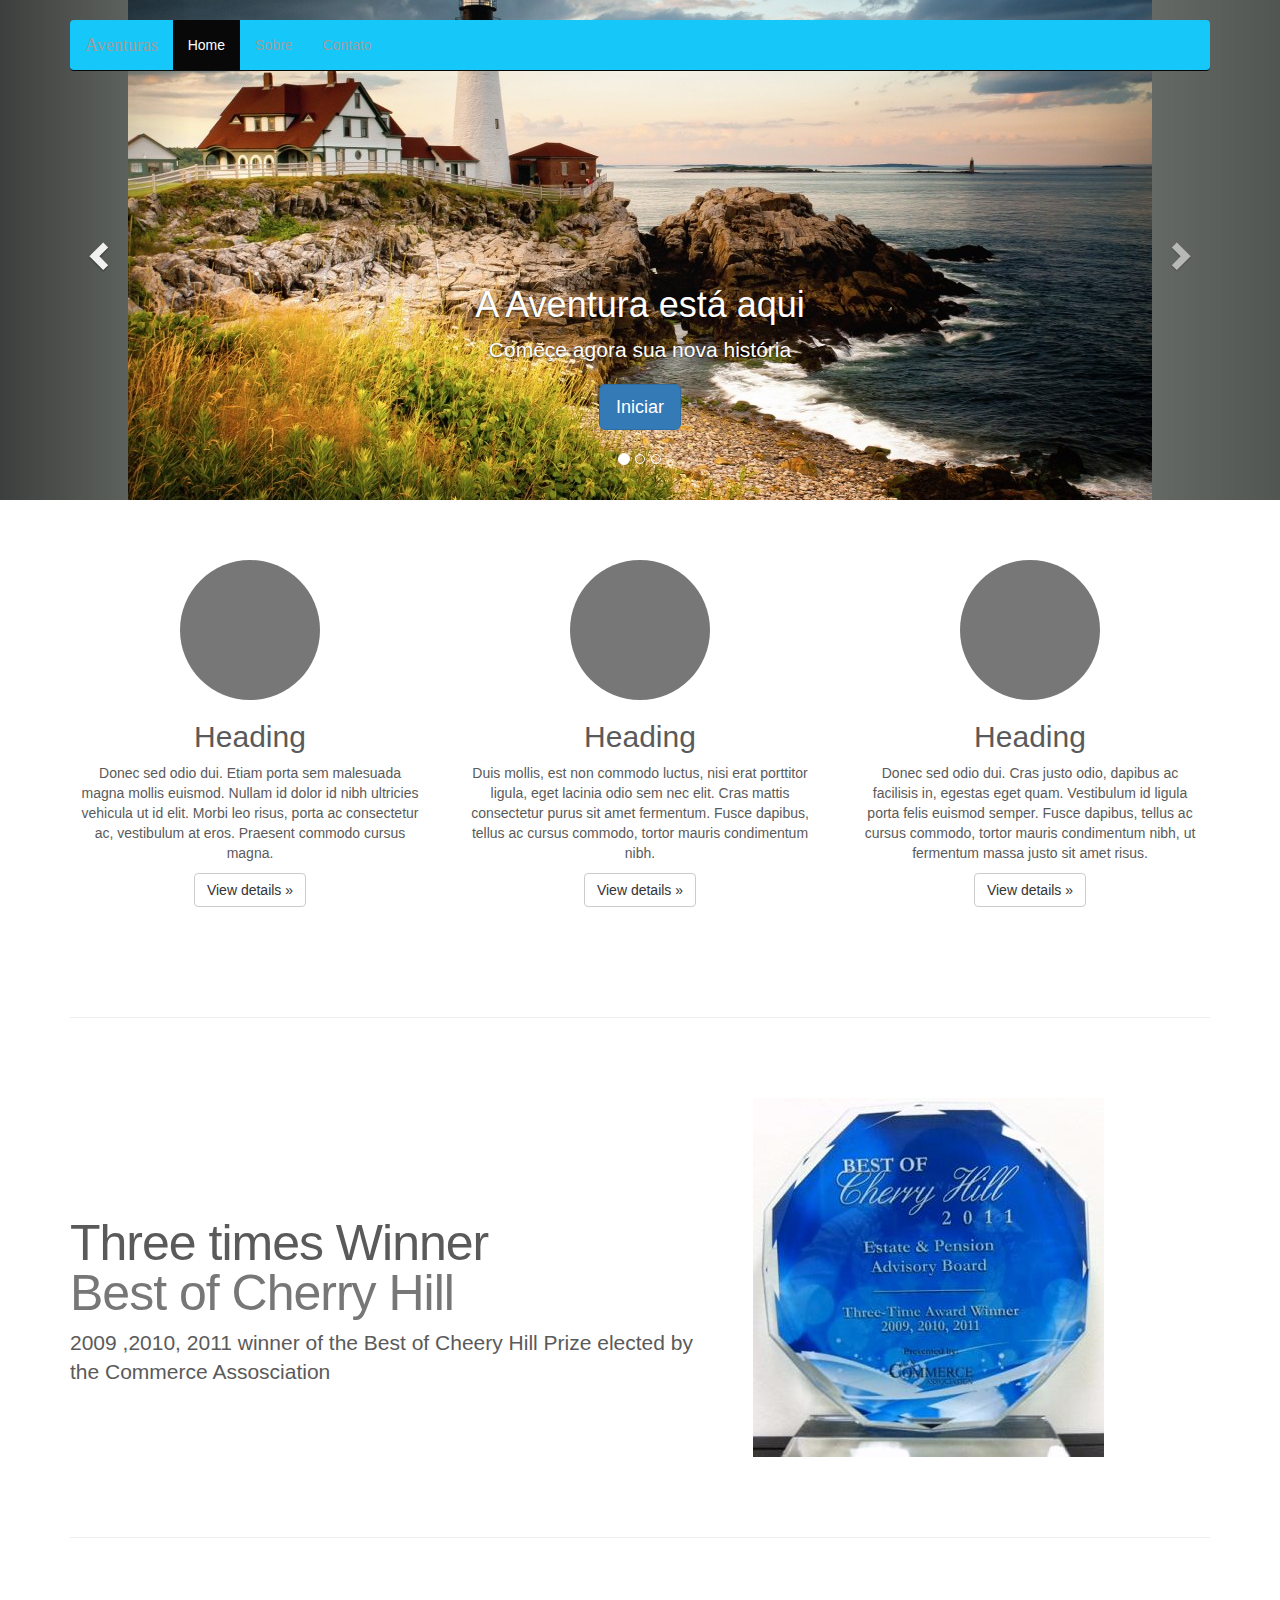
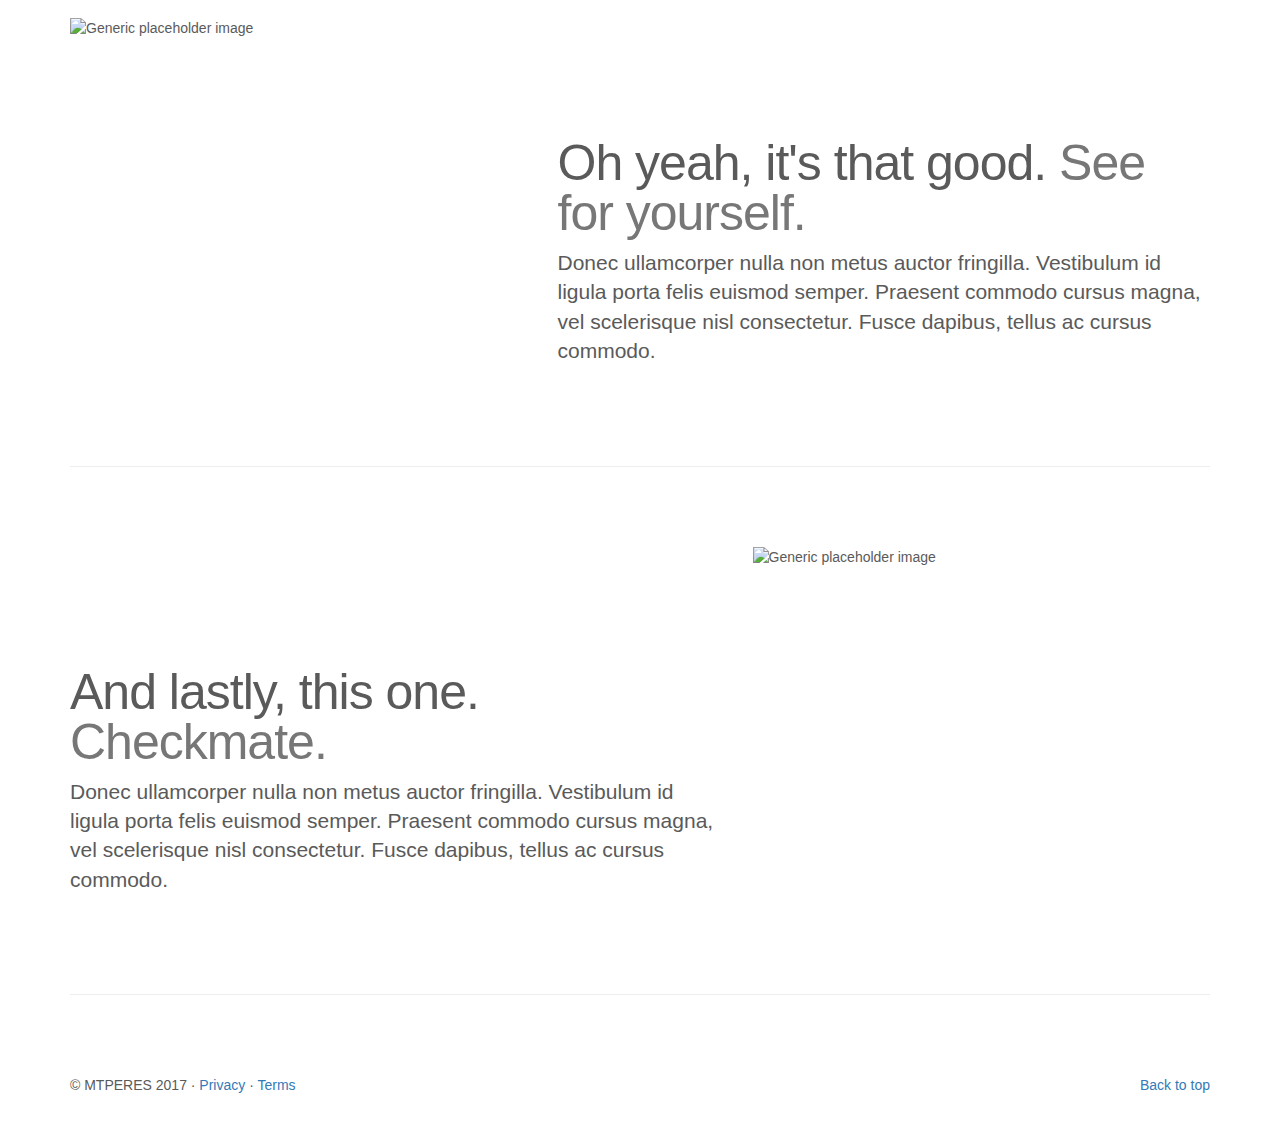
==== index.html @ 79142afd "Day 1" ====
<!DOCTYPE html>
<html lang="en">
  <head>
    <meta charset="utf-8">
    <meta http-equiv="X-UA-Compatible" content="IE=edge">
    <meta name="viewport" content="width=device-width, initial-scale=1">
    <!-- The above 3 meta tags *must* come first in the head; any other head content must come *after* these tags -->
    <meta name="description" content="">
    <meta name="author" content="">
    <link rel="icon" href="../../favicon.ico">

    <title>MTPERES Bootstrap template</title>
  <link rel="stylesheet" href="https://maxcdn.bootstrapcdn.com/bootstrap/3.3.7/css/bootstrap.min.css">
  <script src="https://ajax.googleapis.com/ajax/libs/jquery/3.2.0/jquery.min.js"></script>
  <script src="https://maxcdn.bootstrapcdn.com/bootstrap/3.3.7/js/bootstrap.min.js"></script>
    <!-- Bootstrap core CSS 
    <link href="../../dist/css/bootstrap.min.css" rel="stylesheet">-->

    <!-- IE10 viewport hack for Surface/desktop Windows 8 bug -->
    <link href="../../assets/css/ie10-viewport-bug-workaround.css" rel="stylesheet">

    <!-- Just for debugging purposes. Don't actually copy these 2 lines! -->
    <!--[if lt IE 9]><script src="../../assets/js/ie8-responsive-file-warning.js"></script><![endif]-->
    <script src="../../assets/js/ie-emulation-modes-warning.js"></script>

    <!-- HTML5 shim and Respond.js for IE8 support of HTML5 elements and media queries -->
    <!--[if lt IE 9]>
      <script src="https://oss.maxcdn.com/html5shiv/3.7.3/html5shiv.min.js"></script>
      <script src="https://oss.maxcdn.com/respond/1.4.2/respond.min.js"></script>
    <![endif]-->

    <!-- Custom styles for this template -->
    <link href="carousel.css" rel="stylesheet">
  </head>
<!-- NAVBAR
================================================== -->
  <body>
    <div class="navbar-wrapper">
      <div class="container">

        <nav class="navbar navbar-inverse navbar-static-top">
          <div class="container">
            <div class="navbar-header">
              <button type="button" class="navbar-toggle collapsed" data-toggle="collapse" data-target="#navbar" aria-expanded="false" aria-controls="navbar">
                <span class="sr-only">Toggle navigation</span>
                <span class="icon-bar"></span>
                <span class="icon-bar"></span>
                <span class="icon-bar"></span>
              </button>
              <a class="navbar-brand" id="logoarea" href="#">Aventuras</a>
            </div>
            <div id="navbar" class="navbar-collapse collapse">
              <ul class="nav navbar-nav">
                <li class="active"><a href="#">Home</a></li>
                <li><a href="#about">Sobre</a></li>
                <li><a href="#contact">Contato</a></li>
                <!-- <li class="dropdown">
                  <a href="#" class="dropdown-toggle" data-toggle="dropdown" role="button" aria-haspopup="true" aria-expanded="false">Dropdown <span class="caret"></span></a>
                  <ul class="dropdown-menu">
                    <li><a href="#">Action</a></li>
                    <li><a href="#">Another action</a></li>
                    <li><a href="#">Something else here</a></li>
                    <li role="separator" class="divider"></li>
                    <li class="dropdown-header">Nav header</li>
                    <li><a href="#">Separated link</a></li>
                    <li><a href="#">One more separated link</a></li>
                  </ul>-->
                </li>
              </ul>
            </div>
          </div>
        </nav>

      </div>
    </div>


    <!-- Carousel
    ================================================== -->
    <div id="myCarousel" class="carousel slide" data-ride="carousel">
      <!-- Indicators -->
      <ol class="carousel-indicators">
        <li data-target="#myCarousel" data-slide-to="0" class="active"></li>
        <li data-target="#myCarousel" data-slide-to="1"></li>
        <li data-target="#myCarousel" data-slide-to="2"></li>
      </ol>
      <div class="carousel-inner" role="listbox">
        <div class="item active">
          <img class="first-slide" src="[data-uri]" alt="First slide">
          <div class="container">
            <div class="carousel-caption">
              <h1>A Aventura está aqui</h1>
              <p>Começe agora sua nova história</p>
              <p><a class="btn btn-lg btn-primary" href="#" role="button">Iniciar</a></p>
            </div>
          </div>
        </div>
        <div class="item">
          <img class="second-slide" src="[data-uri]" alt="Second slide">
          <div class="container">
            <div class="carousel-caption">
              <h1>Faça sua história</h1>
              <p>Cada decisão tomada em sua aventura infuenciara no desenvolvimento do seu pesonagem</p>
              <p><a class="btn btn-lg btn-primary" href="#" role="button">Ver mais</a></p>
            </div>
          </div>
        </div>
        <div class="item">
          <img class="third-slide" src="[data-uri]" alt="Third slide">
          <div class="container">
            <div class="carousel-caption">
              <h1>Sempre uma nova aventura</h1>
              <p>As combinacões de elementos fazem sua história única a cada vez que você lê</p>
              <p><a class="btn btn-lg btn-primary" href="#" role="button">Ver Aventuras</a></p>
            </div>
          </div>
        </div>
      </div>
      <a class="left carousel-control" href="#myCarousel" role="button" data-slide="prev">
        <span class="glyphicon glyphicon-chevron-left" aria-hidden="true"></span>
        <span class="sr-only">Previous</span>
      </a>
      <a class="right carousel-control" href="#myCarousel" role="button" data-slide="next">
        <span class="glyphicon glyphicon-chevron-right" aria-hidden="true"></span>
        <span class="sr-only">Next</span>
      </a>
    </div><!-- /.carousel -->


    <!-- Marketing messaging and featurettes
    ================================================== -->
    <!-- Wrap the rest of the page in another container to center all the content. -->

    <div class="container marketing">

      <!-- Three columns of text below the carousel -->
      <div class="row">
        <div class="col-lg-4">
          <img class="img-circle" src="[data-uri]" alt="Generic placeholder image" width="140" height="140">
          <h2>Heading</h2>
          <p>Donec sed odio dui. Etiam porta sem malesuada magna mollis euismod. Nullam id dolor id nibh ultricies vehicula ut id elit. Morbi leo risus, porta ac consectetur ac, vestibulum at eros. Praesent commodo cursus magna.</p>
          <p><a class="btn btn-default" href="#" role="button">View details &raquo;</a></p>
        </div><!-- /.col-lg-4 -->
        <div class="col-lg-4">
          <img class="img-circle" src="[data-uri]" alt="Generic placeholder image" width="140" height="140">
          <h2>Heading</h2>
          <p>Duis mollis, est non commodo luctus, nisi erat porttitor ligula, eget lacinia odio sem nec elit. Cras mattis consectetur purus sit amet fermentum. Fusce dapibus, tellus ac cursus commodo, tortor mauris condimentum nibh.</p>
          <p><a class="btn btn-default" href="#" role="button">View details &raquo;</a></p>
        </div><!-- /.col-lg-4 -->
        <div class="col-lg-4">
          <img class="img-circle" src="[data-uri]" alt="Generic placeholder image" width="140" height="140">
          <h2>Heading</h2>
          <p>Donec sed odio dui. Cras justo odio, dapibus ac facilisis in, egestas eget quam. Vestibulum id ligula porta felis euismod semper. Fusce dapibus, tellus ac cursus commodo, tortor mauris condimentum nibh, ut fermentum massa justo sit amet risus.</p>
          <p><a class="btn btn-default" href="#" role="button">View details &raquo;</a></p>
        </div><!-- /.col-lg-4 -->
      </div><!-- /.row -->


      <!-- START THE FEATURETTES -->

      <hr class="featurette-divider">

      <div class="row featurette">
        <div class="col-md-7">
          <h2 class="featurette-heading">Three times Winner<span class="text-muted">  <br>Best of Cherry Hill</span></h2>
          <p class="lead"> 2009 ,2010, 2011 winner of the Best of Cheery Hill Prize elected by the Commerce Assosciation</p>
        </div>
        <div class="col-md-5">
          <img class="award" src="award.jpg" alt="Winner of 2011 prize">
          
        </div>
      </div>

      <hr class="featurette-divider">

      <div class="row featurette">
        <div class="col-md-7 col-md-push-5">
          <h2 class="featurette-heading">Oh yeah, it's that good. <span class="text-muted">See for yourself.</span></h2>
          <p class="lead">Donec ullamcorper nulla non metus auctor fringilla. Vestibulum id ligula porta felis euismod semper. Praesent commodo cursus magna, vel scelerisque nisl consectetur. Fusce dapibus, tellus ac cursus commodo.</p>
        </div>
        <div class="col-md-5 col-md-pull-7">
          <img class="featurette-image img-responsive center-block" data-src="holder.js/500x500/auto" alt="Generic placeholder image">
        </div>
      </div>

      <hr class="featurette-divider">

      <div class="row featurette">
        <div class="col-md-7">
          <h2 class="featurette-heading">And lastly, this one. <span class="text-muted">Checkmate.</span></h2>
          <p class="lead">Donec ullamcorper nulla non metus auctor fringilla. Vestibulum id ligula porta felis euismod semper. Praesent commodo cursus magna, vel scelerisque nisl consectetur. Fusce dapibus, tellus ac cursus commodo.</p>
        </div>
        <div class="col-md-5">
          <img class="featurette-image img-responsive center-block" data-src="holder.js/500x500/auto" alt="Generic placeholder image">
        </div>
      </div>

      <hr class="featurette-divider">

      <!-- /END THE FEATURETTES -->


      <!-- FOOTER -->
      <footer>
        <p class="pull-right"><a href="#">Back to top</a></p>
        <p>&copy; MTPERES 2017 &middot; <a href="#">Privacy</a> &middot; <a href="#">Terms</a></p>
      </footer>

    </div><!-- /.container -->


    <!-- Bootstrap core JavaScript
    ================================================== -->
    <!-- Placed at the end of the document so the pages load faster -->
    <script src="https://ajax.googleapis.com/ajax/libs/jquery/1.12.4/jquery.min.js"></script>
    <script>window.jQuery || document.write('<script src="../../assets/js/vendor/jquery.min.js"><\/script>')</script>
    <script src="../../dist/js/bootstrap.min.js"></script>
    <!-- Just to make our placeholder images work. Don't actually copy the next line! -->
    <script src="../../assets/js/vendor/holder.min.js"></script>
    <!-- IE10 viewport hack for Surface/desktop Windows 8 bug -->
    <script src="../../assets/js/ie10-viewport-bug-workaround.js"></script>
  </body>
</html>
---- carousel.css ----
/* GLOBAL STYLES
-------------------------------------------------- */
/* Padding below the footer and lighter body text */

body {
  padding-bottom: 40px;
  color: #5a5a5a;
}


/* CUSTOMIZE THE NAVBAR
-------------------------------------------------- */

/* Special class on .container surrounding .navbar, used for positioning it into place. */
.navbar-wrapper {

  position: absolute;
  top: 0;
  right: 0;
  left: 0;
  z-index: 20;
}

/* Flip around the padding for proper display in narrow viewports */
.navbar-wrapper > .container {

  padding-right: 0;
  padding-left: 0;
}
.navbar-wrapper .navbar {
  background-color: #16C8FA;
  padding-right: 15px;
  padding-left: 15px;
  color:#FFF58B;


}
.navbar-wrapper .navbar .container {
  width: auto;
}
.navbar-brand{
  font-family: "Times New Roman", Times, serif;
  
 }
.logoarea {

  background-image: url("back.jpg");
}

/* CUSTOMIZE THE CAROUSEL
-------------------------------------------------- */

/* Carousel base class */
.carousel {
  height: 500px;
  margin-bottom: 60px;
}
/* Since positioning the image, we need to help out the caption */
.carousel-caption {
  z-index: 10;
}

/* Declare heights because of positioning of img element */
.carousel .item {
  height: 500px;
   background-image: url("back.jpg");
  background-color: #6E736F;
      background-repeat: no-repeat;
    background-attachment: fixed;
    background-position: center;
}
/*.carousel-inner > .item > img {
  position: absolute;
  top: 0;
  left: 0;
  min-width: 100%;
  height: 500px;
}*/


/* MARKETING CONTENT
-------------------------------------------------- */

/* Center align the text within the three columns below the carousel */
.marketing .col-lg-4 {
  margin-bottom: 20px;
  text-align: center;
}
.marketing h2 {
  font-weight: normal;
}
.marketing .col-lg-4 p {
  margin-right: 10px;
  margin-left: 10px;
}


/* Featurettes
------------------------- */

.featurette-divider {
  margin: 80px 0; /* Space out the Bootstrap <hr> more */
}

/* Thin out the marketing headings */
.featurette-heading {
  font-weight: 300;
  line-height: 1;
  letter-spacing: -1px;
}


/* RESPONSIVE CSS
-------------------------------------------------- */

@media (min-width: 768px) {
  /* Navbar positioning foo */
  .navbar-wrapper {
    margin-top: 20px;
  }
  .navbar-wrapper .container {
    padding-right: 15px;
    padding-left: 15px;
  }
  .navbar-wrapper .navbar {
    padding-right: 0;
    padding-left: 0;
  }

  /* The navbar becomes detached from the top, so we round the corners */
  .navbar-wrapper .navbar {
    border-radius: 4px;
  }

  /* Bump up size of carousel content */
  .carousel-caption p {
    margin-bottom: 20px;
    font-size: 21px;
    line-height: 1.4;
  }

  .featurette-heading {
    font-size: 50px;
  }
}

@media (min-width: 992px) {
  .featurette-heading {
    margin-top: 120px;
  }
}
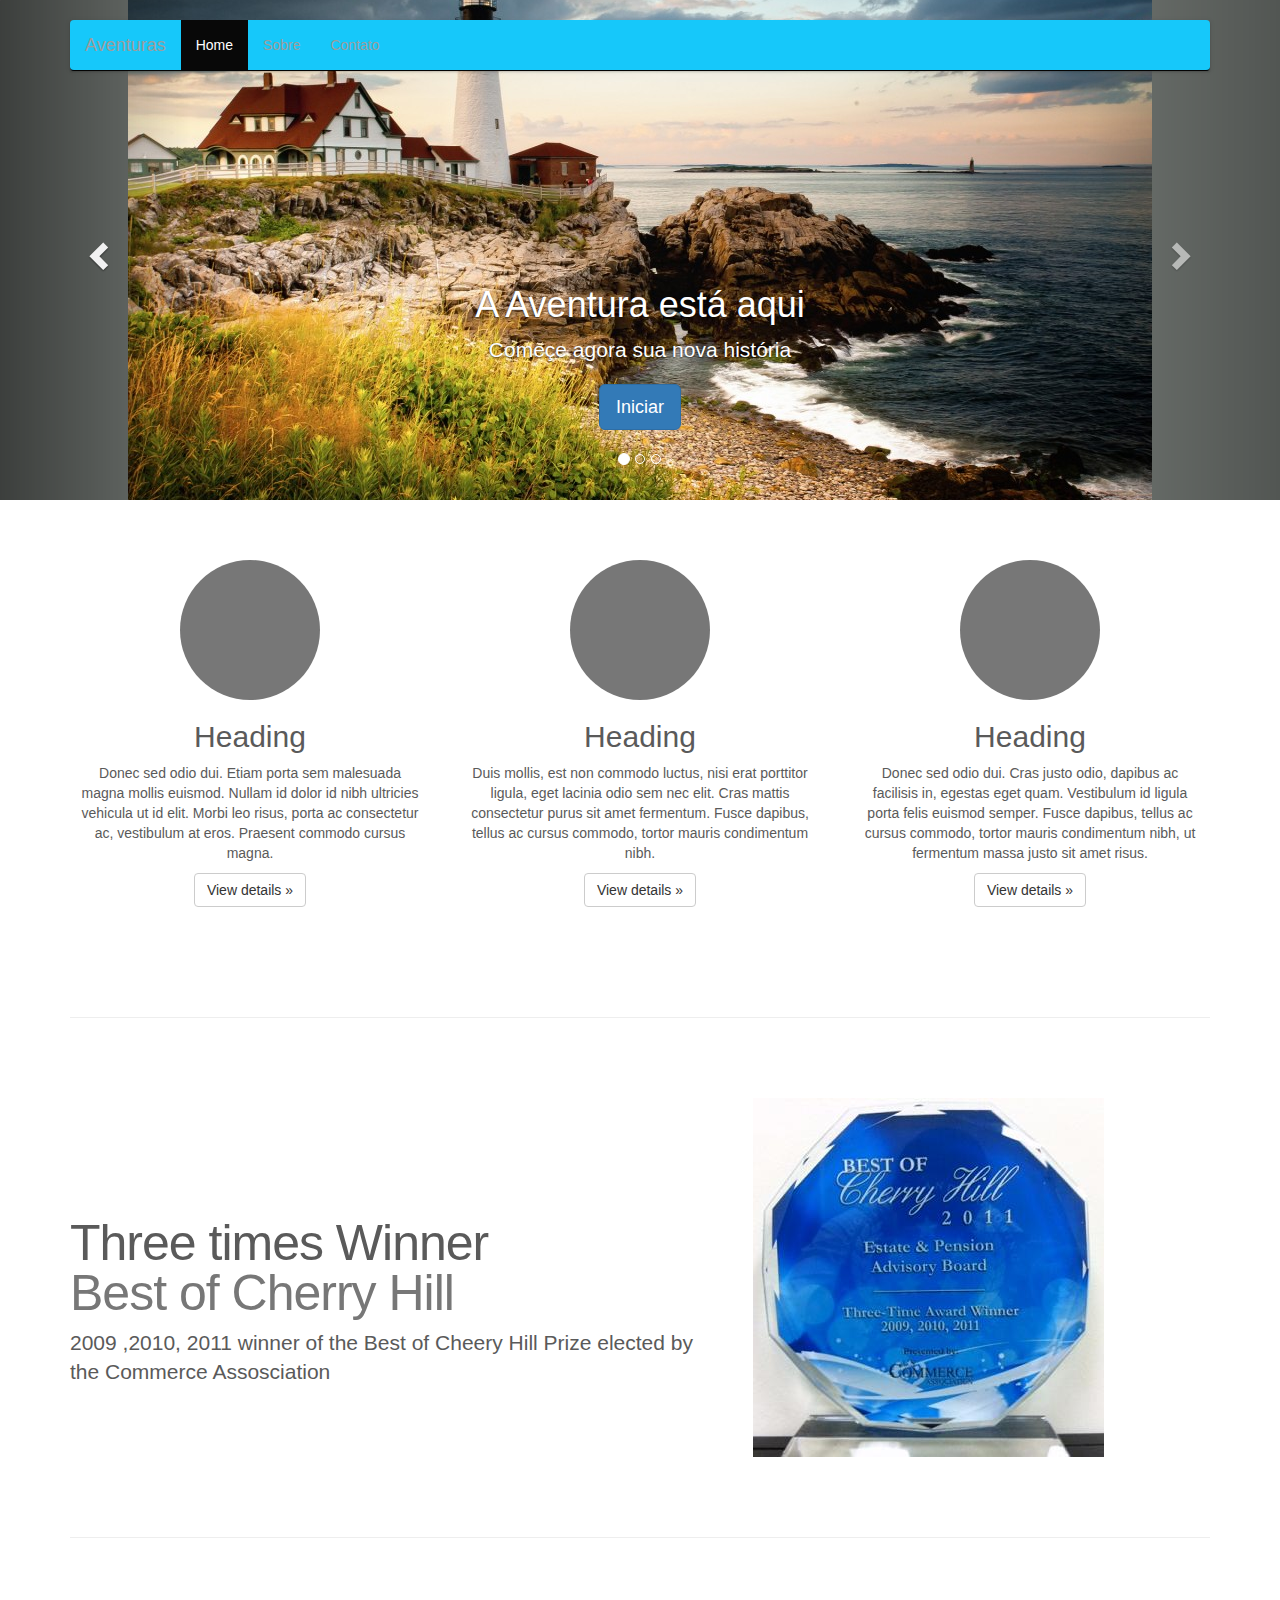
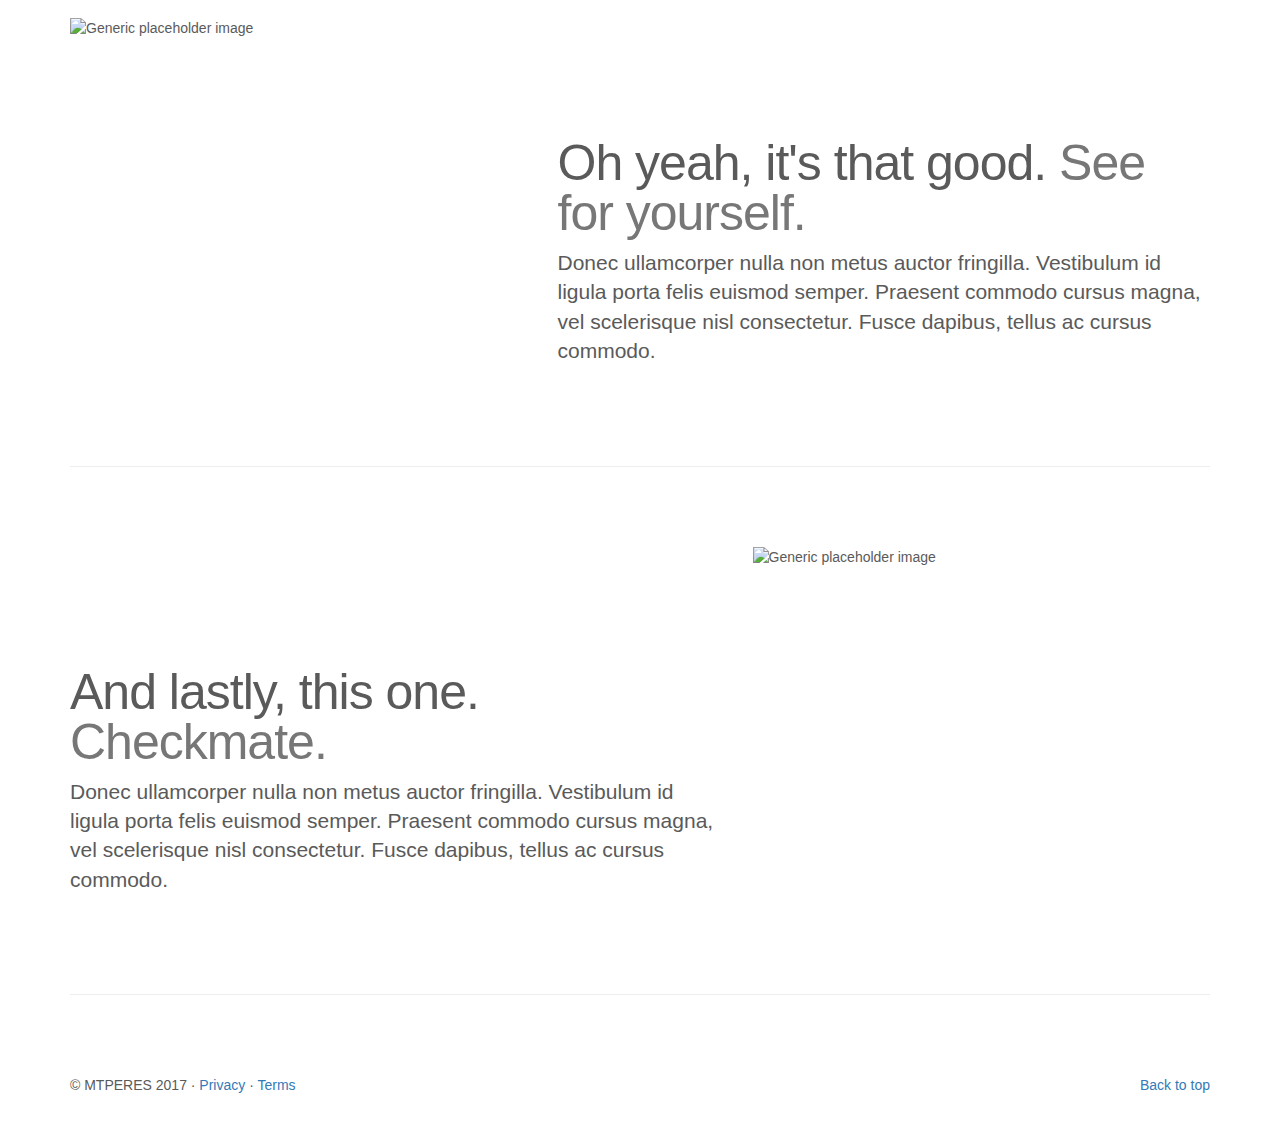
==== commit 229dc6a3: "Navbar" ====
--- a/index.html
+++ b/index.html
@@ -7,9 +7,10 @@
     <!-- The above 3 meta tags *must* come first in the head; any other head content must come *after* these tags -->
     <meta name="description" content="">
     <meta name="author" content="">
+    <link href="https://fonts.googleapis.com/css?family=Dosis" rel="stylesheet">
     <link rel="icon" href="../../favicon.ico">
 
-    <title>MTPERES Bootstrap template</title>
+    <title>Avendturas</title>
   <link rel="stylesheet" href="https://maxcdn.bootstrapcdn.com/bootstrap/3.3.7/css/bootstrap.min.css">
   <script src="https://ajax.googleapis.com/ajax/libs/jquery/3.2.0/jquery.min.js"></script>
   <script src="https://maxcdn.bootstrapcdn.com/bootstrap/3.3.7/js/bootstrap.min.js"></script>
--- a/carousel.css
+++ b/carousel.css
@@ -24,6 +24,7 @@
 /* Flip around the padding for proper display in narrow viewports */
 .navbar-wrapper > .container {
 
+
   padding-right: 0;
   padding-left: 0;
 }
@@ -36,11 +37,12 @@
 
 }
 .navbar-wrapper .navbar .container {
+  box-shadow: 0 2px 2px 0 rgba(0,0,0,0.14), 0 3px 1px -2px rgba(0,0,0,0.2), 0 1px 5px 0 rgba(0,0,0,0.12);
   width: auto;
 }
-.navbar-brand{
-  font-family: "Times New Roman", Times, serif;
-  
+.navbar-wrapper .navbar.navbar-brand{
+  font-family: 'Dosis', sans-serif;
+  color:#FFF58B;
  }
 .logoarea {
 
